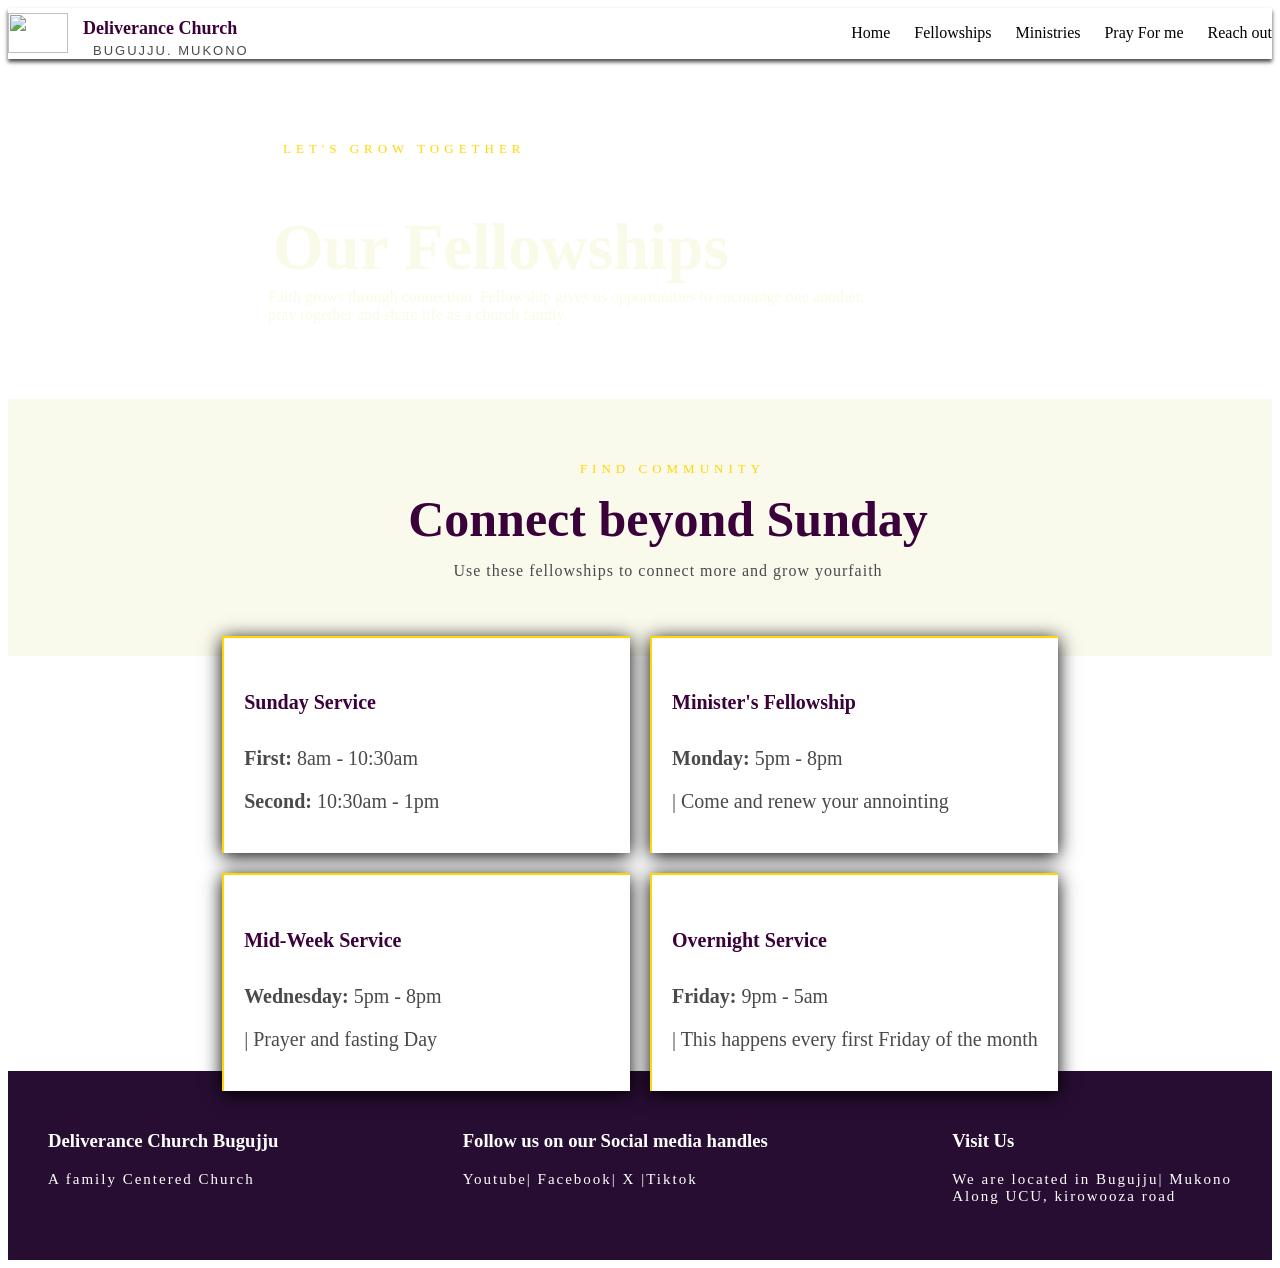
==== fellowships.html @ ccda7ff5 "Add files via upload" ====
<!DOCTYPE html>
<html lang="en">
<head>
    <meta charset="UTF-8">
    <meta name="viewport" content="width=device-width, initial-scale=1.0">
    <title>Document</title>
    <link rel="stylesheet" href="style.css">
</head>
<body>
    <header class="header">
        <div class="logo_area">
            <img class="logo" src="/Users/mac/Desktop/lesson 2/WhatsApp_Image_2026-11-09_at_16.35.35-removebg-preview.png"><span class="brand_name">Deliverance Church<small> BUGUJJU. MUKONO</small></span>
            <!-- <h3>Deliverance Church bugujju</h3> -->
        </div>
        <nav>
            <ul class="nav_list">
                <li><a href="index.html">Home</a></li>
                <li><a href="fellowships.html">Fellowships</a></li>
                <li><a href="ministries.html">Ministries</a></li>
                <li><a href="pray.html">Pray For me</a></li>
                <li><a href="reach.html">Reach out</a></li>
            </ul>
        </nav>
    </header>
    <main>
        <section class="hero_2">
            <div class="content">
            <span class="motto">LET'S GROW TOGETHER</span>
            <h1>Our Fellowships</h1>
            <p>Faith grows through connection. Fellowship gives us opportunities to encourage one another, pray together and share life as a church family.</p>
            </div>
        </section>
        <section class="min_hero">
            <div class="min">
                <span class="motto">FIND COMMUNITY </span>
                <h1>Connect beyond Sunday</h1>
                <p>Use these fellowships to connect more and grow yourfaith </p>
            </div>
            </section>
            <section class="services_sec">
                <div class="service_grid">
                <div class="service">
                    <h5>Sunday Service</h5>
                    <p><strong>First:</strong> 8am - 10:30am</p>
                    <p><strong>Second:</strong> 10:30am - 1pm</p>
                </div>
                <div class="service_2">
                    <h5>Minister's Fellowship</h5>
                    <p><strong>Monday:</strong> 5pm - 8pm</p>
                    <p>| Come and renew your annointing</p>
                    
                </div>
                <div class="service_3">
                    <h5>Mid-Week Service</h5>
                    <p><strong>Wednesday: </strong> 5pm - 8pm</p>
                    <p>| Prayer and fasting Day</p>
                </div>
                <div class="service_4">
                    <h5>Overnight Service</h5>
                    <p><strong>Friday: </strong> 9pm - 5am</p>
                    <p>| This happens every first Friday of the month</p>
                </div>
                </div>
            </section>
    </main>
    <footer class="main_footer">
        <div class="footer_name">
        <h3>Deliverance Church Bugujju</h3>
        <p>A family Centered Church</p>
        </div>
        <div class="platforms">
            <h3>Follow us on our Social media handles</h3>
            <p>Youtube| Facebook| X |Tiktok</p>
        </div>
        <div class="location_1">
            <h3>Visit Us</h3>
            <p>We are located in Bugujju| Mukono <br> Along UCU, kirowooza road</p>
        </div>
       

    </footer>
</body>
</html>
---- style.css ----
p{}
.header{
    background-color: white;
    box-shadow: 0 3px 4px rgb(75, 74, 74);
    display:flex;
    justify-content: space-between;
     color:rgb(58, 1, 58);
    font-weight: lighter;
    position: sticky;
    top: 0;
    
}
.brand_name{
    color: rgb(58, 1, 58);
    font-size: 18px;
    font-weight: 800;
    line-height: 1.15;
    font-family: serif;
    margin-left: 10px;
    margin-top: 10px;
    
}
.brand_name small{
    display: block;
    font-size: small;
    margin-top: 5px;
    color:rgb(75, 74, 74) ;
    font-weight: 300;
    font-family: 'Trebuchet MS', 'Lucida Sans Unicode', 'Lucida Grande', 'Lucida Sans', Arial, sans-serif;
    letter-spacing: 2px;
    margin-left: 10px;
    
}




.nav_list{
    display: flex;
    list-style: none;
    gap: 24px;
}
nav ul li a{
    text-decoration: none;
    color:#000000
}

.logo{
    width: 60px;
    height: 40px;
    object-fit: contain;
}
.hero{
    background-image: linear-gradient(rgba(34, 1, 54, 0.75)), url("6efd0427-ec1e-40d9-b756-39658d7654d5.JPG");
    background-size: cover;
    background-position: center;
    height: 500px;
    color: white;
    padding: 80px 60px;
    text-align:left;
    
}
.logo_area{
    display: flex;
    align-items: center;
    gap: 5px;
}
.motto{
    color: gold;
    letter-spacing: 5px;
    font-size: 13px;
    margin-left: 65px;
}
h1{
    font-size: 65px;
    margin: 55px ;
    line-height: 1.1;
    max-width: 550px;
}
.hero p{
    font-size: 16px;
    line-height: 1.6;
    max-width: 550px;
    margin: 55px;


}
.content{
    margin-left: 150px;
}
.visit, .ministries{
    padding: 12px 22px;
    font-size: 15px;
    font-weight: bold;
    border-radius: 6px;
    margin-right: 10px;
   

}
.actions a{
    text-decoration: none;
    color: rgb(246, 246, 246);
}
.visit{
    background-color: gold;
    border: 2px solid #f2b705;
    color: black;

}
.ministries{
    background-color: transparent;
    color: white;
    border: 2px solid white;
}
.actions a.visit{
    background-color: #f2b705;
    border: 2px solid #f2b705;
    color: black;
}
.welcome{
    padding: 80px;
    background-color: rgb(247, 247, 241);
    display:flex;
    padding: 80px 40px;
}
.members{
    width: 100%;
    border-radius: 12px;
}
.home span{
    margin: 50px;
    padding-top: 60px;
    margin-top: 50px;
    
}
.home h1{
    font-size: 70px;
    color: rgb(58, 1, 58);
}
.home p{
    color: rgb(75, 74, 74);
}
.value, .value_2{
    padding: 60px;
    border: 2px solid gold;
    border-right: 2px;
    border-bottom: 2px;
    background-color: white;
    box-shadow: 0 3px 18px;
    font-size: 20px;
}
.site_footer{
    align-content: center;
    background-color: rgb(45, 0, 45);
    color: white;
}
.footer_info{
    display: block;
    align-content: center;
    text-align: center;
    

}
.find_us{
    background-color: #f2b705;
    margin-left: 660px;
    padding: 12px 22px;
    margin-top: -80px;
    border: 2px solid gold;
    border-radius: 6px;
}
.find_us a{
    text-decoration: none;
}
.main_footer{
    background-color: rgba(28, 0, 39,0.95);
    color: white;
    padding: 40px;
    display: flex;
    justify-content: space-between;
}
.main_footer p{
    font-size: 20px;
    font-weight: lighter;
    font-size: 15px;
    letter-spacing: 2px;
}
.copy{
    background-color: rgb(28, 0, 39);
    padding: 1px;
    color: white;
    font-weight: light;
    text-align: center;
    font-size: 15px;
    letter-spacing: 3px;
}
.content p{
    margin-left: 50px;
    max-width: 600px;
    margin-top: -50px;
    font-weight: 10px;
    

}
.hero_2{
     background-image: linear-gradient(rgba(32, 1, 32, 0.8)), url("947e3115-6610-4036-a808-8d89ff63f310.JPG");
    background-size: cover;
    background-position: center;
    height: 180px;
    color: rgb(250, 250, 232);
    padding: 80px 60px;
    text-align:left;
    
}
.min_hero{
    background-color: rgb(249, 249, 236);
    text-align: center;
    padding: 60px;
}
.min h1{
    color: rgb(58, 1, 58);
    margin-left: 200px;
    margin-top: 15px;
    font-size: 50px;
    max-width: 800px;
}
.min h4{
    font-size: 32px;
}
.min p{
    color: rgb(75, 74, 74);
    max-width: 500px;
    margin-left: 350px;
    margin-top: -40px;
    letter-spacing: 1px;
}    
.cards img{
    width: 350px;
    height: 250px;
    border-radius: 10px;

}
.cards{
    display: grid;
    grid-template-columns: repeat(3, 1fr);
    gap: 20px;
    margin: 0 auto;
}  
.card_text{
    padding: 20px;
}
.card_text h4{
    margin: 0 0 10px 0;
}
.img_card{
    background-color: white;
    box-shadow: 0 3px 5px rgb(66, 0, 66);
    border-radius: 12px;
}
.img_card h4{
    color: rgb(58, 1, 58);
    font-size: 20px;
    text-align: left;
}
.img_card p{
    color:rgb(75, 74, 74) ;
}
.services_sec{
    display: flex;
    padding: 60px 40px;
    text-align: center;
    
}
.service_grid{
    display: grid;
    grid-template-columns: repeat(2,1fr);
    gap: 20px;
    margin: -80px auto;
    text-align: left;
}
.service_grid h5{
    color: rgb(58, 1, 58);
    font-size: 20px;
}
.service_grid p{
    color: rgb(75, 74, 74);
}
.service, .service_1, .service_2, .service_3, .service_4{
     padding: 20px;
    border: 2px solid gold;
    border-right: 2px;
    border-bottom: 2px;
    background-color: white;
    box-shadow: 0 3px 18px;
    font-size: 20px;
}
.content_1 h1{
    font-size: 50px;
}
.content_1 p{
    margin-top: -35px;
    margin-left: 55px;
}
.prayer{
    display: flex;
    padding: 70px;
    
}
.pray p{
    max-width: 600px;
    color:rgb(75, 74, 74) ;
}
.pray h1{
    color: rgb(58, 1, 58);
}
form{
    display:list-item;
    line-height: 10px;
    font-size: 20px;
}
label{
    display: block;
    font-weight: 700px;
    font-size: 13px;
    margin: 15px 0 6px;
}
.form{
    padding:20px 80px;
    background-color: white;
    border: 2px solid rgb(79, 0, 79);
    box-shadow: 0 3px 18px;
    color: rgb(75, 74, 74);
    min-width: 40%;
    border-radius: 10px;
    
}
textarea{
    min-height: 145px;
}
.submit{
    background-color: gold;
    border: 2px yellow;
    padding: 12px 22px;
    border-radius: 6px;
}
input,textarea{
    width: 100%;
    padding: 16px;
}
.location{
    padding: 60px 40px;
    display: flex;
    gap: 30px;
    background-color:rgb(249, 249, 240);
    
}
.visit_right img{
    width: 100%;
    height: 450px;
    border-radius: 12px;
    box-shadow: 0 3px 1opx rgb(50, 0, 50);
}
.visit_right{
    min-width: 50%;
}
.location h2{
    font-size: 30px;
    
}
.direction{
    /* flex: 1 1 50%; */
    padding: 30px;
    min-width: 40%;
    max-height:550px;
    background-color: white;
    border-radius: 12PX;
    font-size: 20px;
    box-shadow: 0 3px 10px rgb(50, 0, 50);
    line-height: 1;
    
}
.location h4{
    color: rgb(58, 1, 58);
}
.visit_right h2{
    color: rgb(58, 1, 58);
    font-size: 40px;
}
.location p{
    color: rgb(75, 74, 74);
}
.direction p{
    color: rgb(75, 74, 74);
    font-size: 20px;
    letter-spacing: 1px;
}
.map{
    background-color: gold;
    padding: 12px 22px;
    border: gold;
    border-radius: 8px;
}
.map a{
    text-decoration: none;
    
}
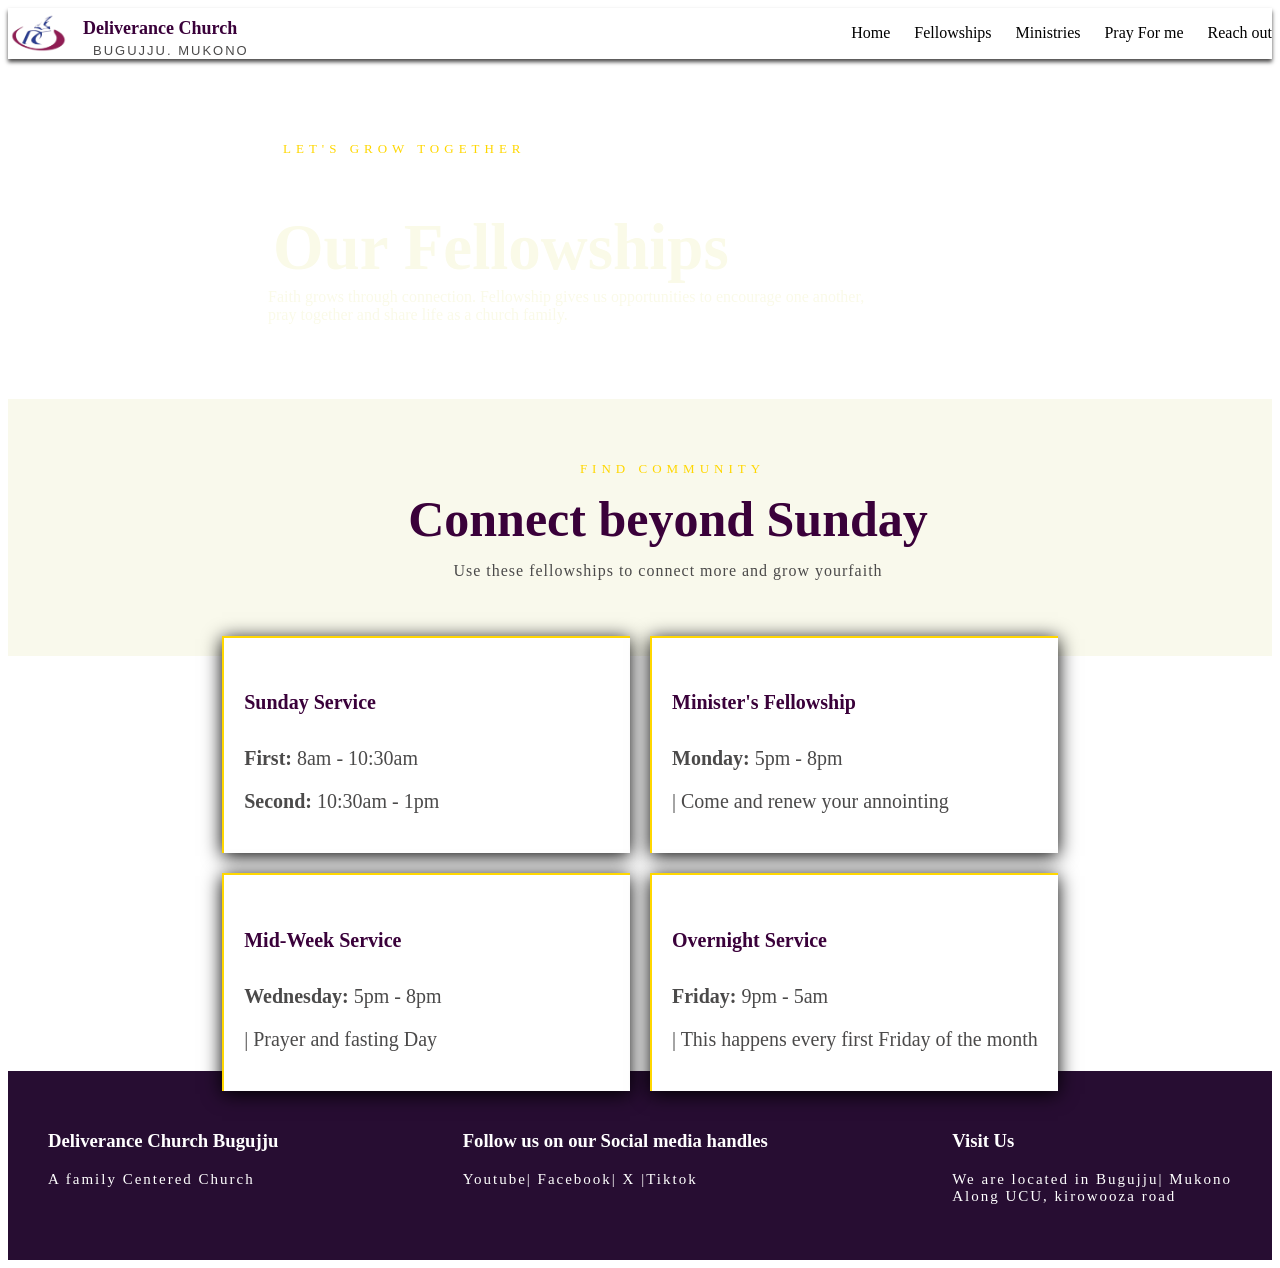
==== commit fd1bd980: "adjust file path for the logo" ====
--- a/fellowships.html
+++ b/fellowships.html
@@ -3,13 +3,13 @@
 <head>
     <meta charset="UTF-8">
     <meta name="viewport" content="width=device-width, initial-scale=1.0">
-    <title>Document</title>
+    <title>Deliverance Church</title>
     <link rel="stylesheet" href="style.css">
 </head>
 <body>
     <header class="header">
         <div class="logo_area">
-            <img class="logo" src="/Users/mac/Desktop/lesson 2/WhatsApp_Image_2026-11-09_at_16.35.35-removebg-preview.png"><span class="brand_name">Deliverance Church<small> BUGUJJU. MUKONO</small></span>
+            <img class="logo" src="./WhatsApp_Image_2026-11-09_at_16.35.35-removebg-preview.png"><span class="brand_name">Deliverance Church<small> BUGUJJU. MUKONO</small></span>
             <!-- <h3>Deliverance Church bugujju</h3> -->
         </div>
         <nav>
